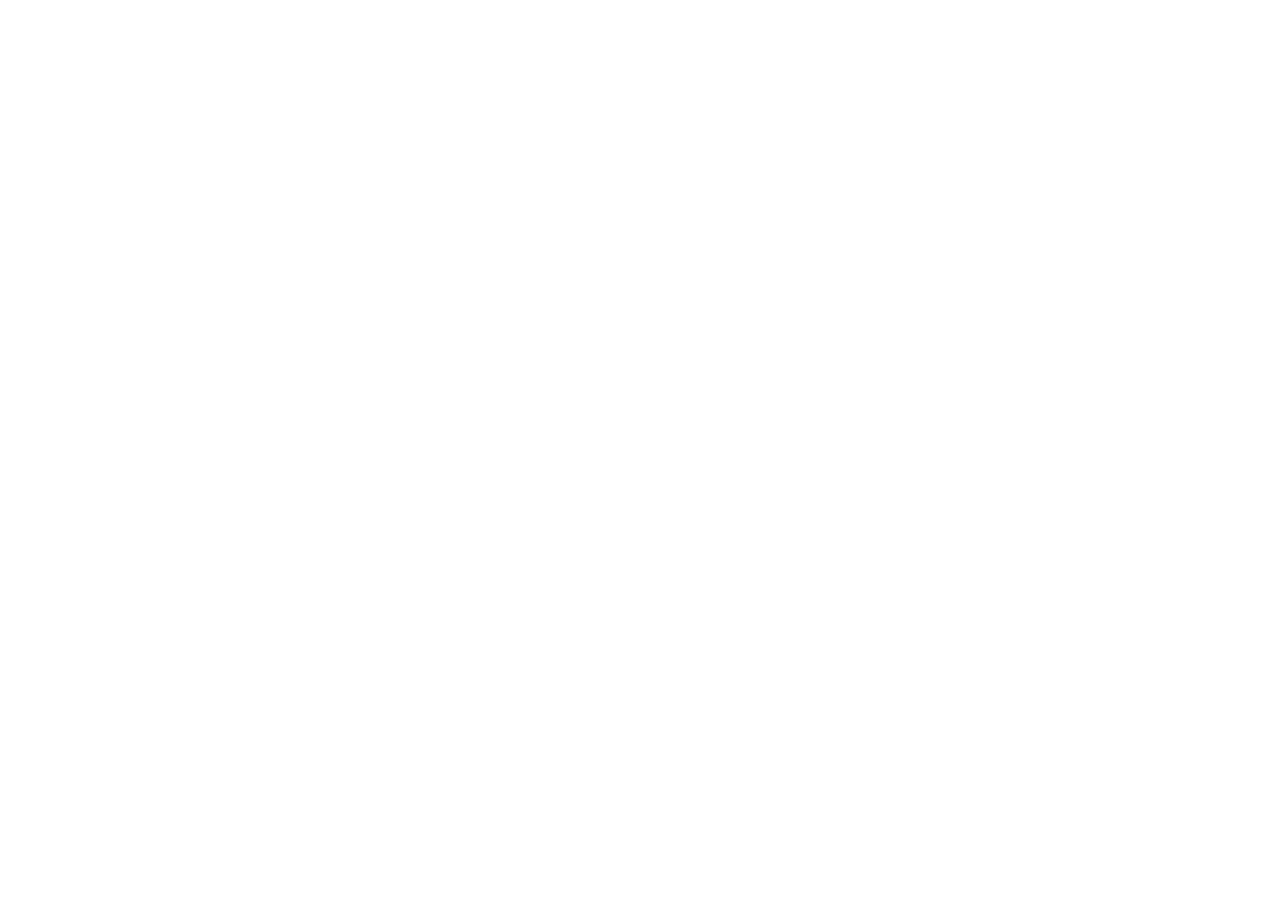
==== index.html @ 4afc9dd3 "Estrutura Básica" ====
<!DOCTYPE html>
<html lang="pt-br">
<head>
    <meta charset="UTF-8">
    <meta name="viewport" content="width=device-width, initial-scale=1.0">
   <link rel="stylesheet" href="style.css">
    <title>Coca-Cola</title>
</head>
<body>
    
</body>
</html>
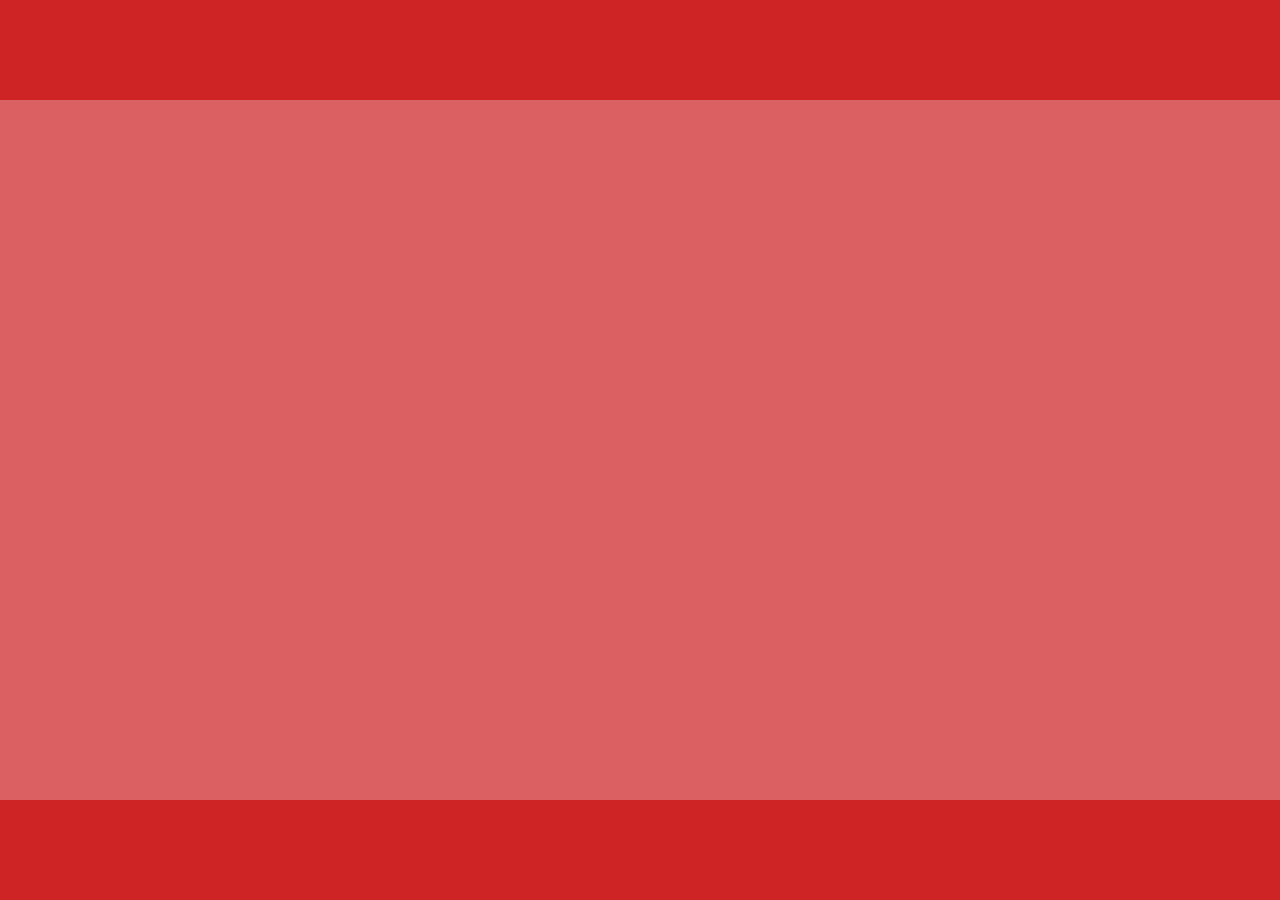
==== commit 9677f815: "Adiciona a estrutura do body com header, main e footer" ====
--- a/index.html
+++ b/index.html
@@ -7,6 +7,14 @@
     <title>Coca-Cola</title>
 </head>
 <body>
-    
+    <header>
+
+    </header>
+    <main>
+
+    </main>
+    <footer>
+
+    </footer>   
 </body>
 </html>--- a/style.css
+++ b/style.css
@@ -0,0 +1,32 @@
+* {
+    padding: 0;
+    margin: 0;
+    box-sizing: border-box;
+}
+
+body{
+    width: 100vw;
+    height: 100vh;
+    display: flex;
+    flex-direction: column;
+    background:linear-gradient(#CF2425,#DA6062 50%,#DA6062 60%,#DA3B3F);
+
+}
+
+header, footer{
+    height: 100px;
+    background-color: #CF2425;
+    color: #FFFFFF;
+    display: flex;
+    align-items: center;
+    justify-content: space-between;
+    padding: 0 20px;
+}
+
+main{
+    flex-grow: 1;
+    display: flex;
+    justify-content: center;
+    align-items: center;
+    background-color: #DA6062;
+}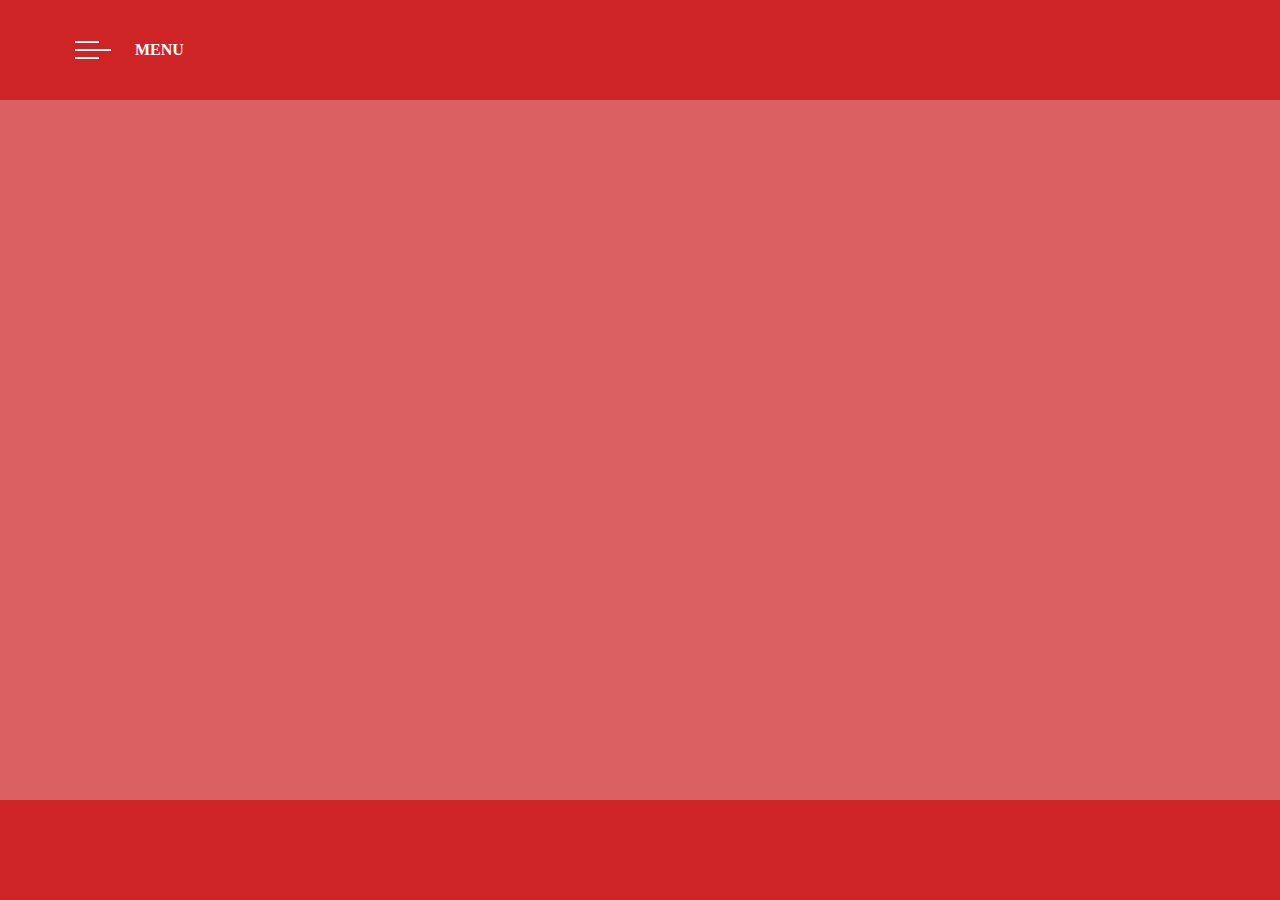
==== commit 635f73b0: "Adiciona HTML e CSS do header" ====
--- a/index.html
+++ b/index.html
@@ -8,7 +8,8 @@
 </head>
 <body>
     <header>
-
+        <img src="./img/menu-burger.svg" alt="Menu Hamburguer">
+        <span>MENU</span>
     </header>
     <main>
 
--- a/style.css
+++ b/style.css
@@ -29,4 +29,18 @@
     justify-content: center;
     align-items: center;
     background-color: #DA6062;
+}
+
+header{
+    height: 100px;
+    display: flex;
+    align-items: center;
+    gap: 24px;
+    color: #FFFFFF;
+    padding-left: 75px;
+    justify-content: flex-start;
+}
+
+header span{
+    font-weight: 600;
 }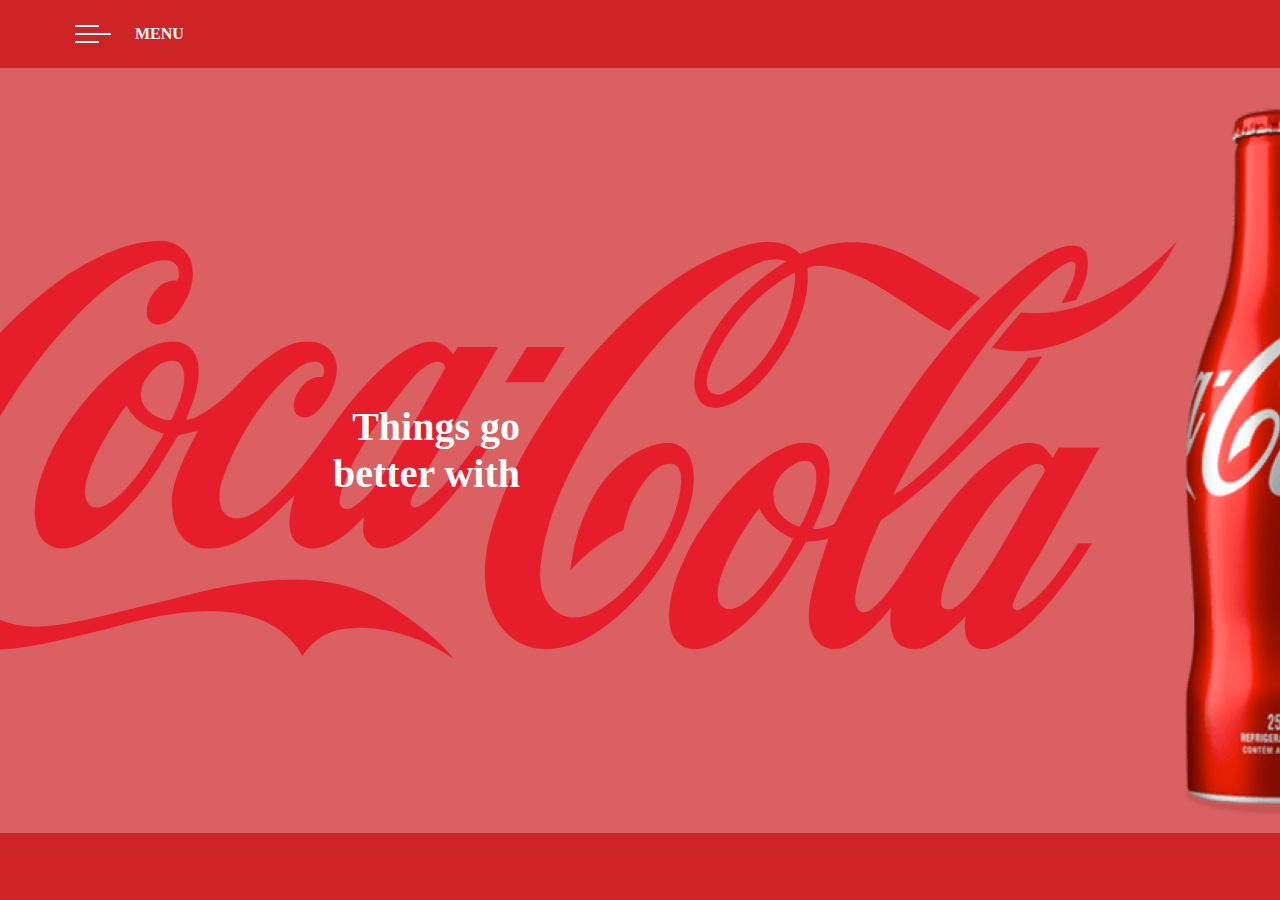
==== commit b8a33098: "Adiciona HTML e CSS do main" ====
--- a/index.html
+++ b/index.html
@@ -12,7 +12,9 @@
         <span>MENU</span>
     </header>
     <main>
-
+        <img src="./img/background-image.png" alt="Logo da Coca-Cola" class="background-logo">
+        <h2 class="content-text">Things go better with</h2>
+        <img src="./img/coca-cola.png" alt="garrafa coca-cola" class="content-image">
     </main>
     <footer>
 
--- a/style.css
+++ b/style.css
@@ -43,4 +43,36 @@
 
 header span{
     font-weight: 600;
+}
+
+main{
+    flex-grow: 1;
+    display: flex;
+    justify-content: center;
+    align-items: center;
+}
+
+.bacground-logo{
+    position: absolute;
+    width: 100%;
+    max-height: 100%;
+    margin: auto;
+    top: 0;
+    left: 0;
+    right: 0;
+    bottom: 0;
+    z-index: -1;
+}
+
+.content-text {
+    position: absolute;
+    color: #FFFFFF;
+    font-size: 2.5rem;
+    width: 240px;
+    transform: translateX(-100%);
+    text-align: end;
+}
+
+.content-image {
+    height: 85vh;
 }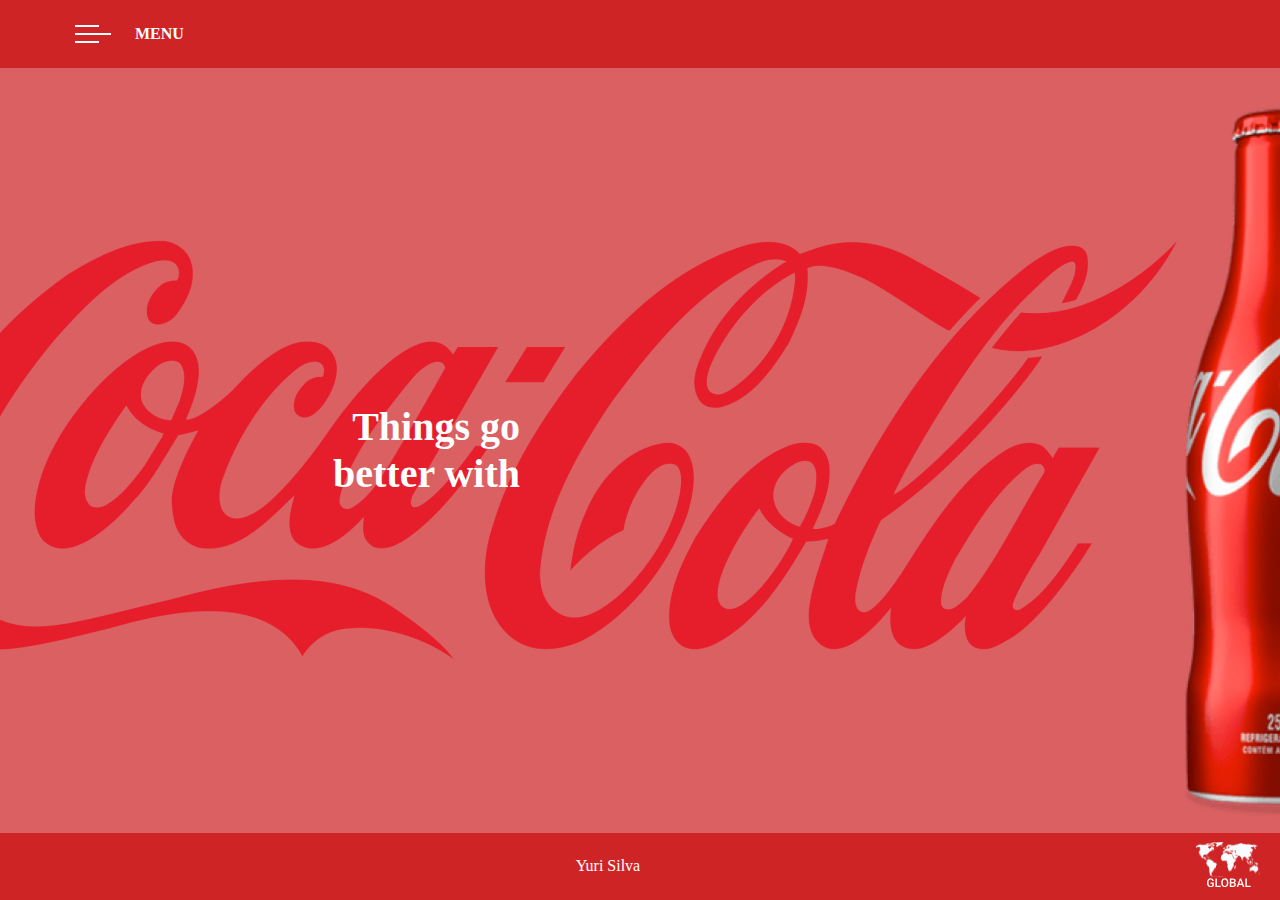
==== commit ac083ce3: "Adiciona HTML e CSS do footer" ====
--- a/index.html
+++ b/index.html
@@ -17,7 +17,9 @@
         <img src="./img/coca-cola.png" alt="garrafa coca-cola" class="content-image">
     </main>
     <footer>
-
+        <div></div>
+        <span>Yuri Silva</span>
+        <img src="./img/map.svg" alt="mapa">
     </footer>   
 </body>
 </html>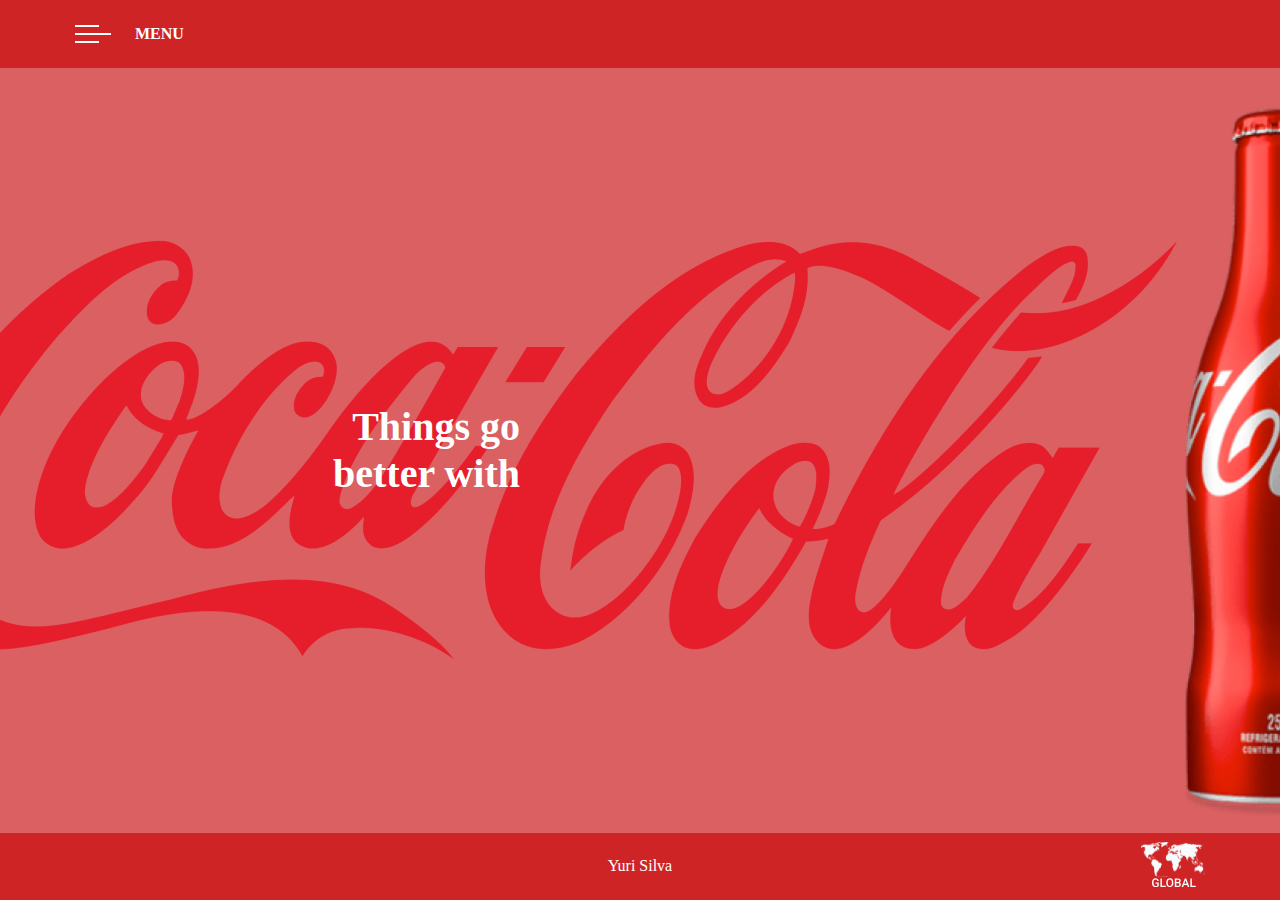
==== commit b6f0578b: "Cria o README do projeto" ====
--- a/index.html
+++ b/index.html
@@ -12,7 +12,7 @@
         <span>MENU</span>
     </header>
     <main>
-        <img src="./img/background-image.png" alt="Logo da Coca-Cola" class="background-logo">
+        <img src="./img/background-image.png" alt="Logo da Coca-Cola" class="background-image">
         <h2 class="content-text">Things go better with</h2>
         <img src="./img/coca-cola.png" alt="garrafa coca-cola" class="content-image">
     </main>
--- a/style.css
+++ b/style.css
@@ -75,4 +75,40 @@
 
 .content-image {
     height: 85vh;
+}
+
+footer{
+    height: 100px;
+    display: flex;
+    justify-content: space-between;
+    align-items: center;
+    padding-right: 75px;
+    padding-left: 75px;
+    color: #FFFFFF;
+    font-weight: 100;
+}
+
+footer div {
+    width: 64px;
+}
+
+@media (max-width: 768px) {
+    header {
+        padding-left: 25px;
+    }
+
+    .content-text {
+        transform: translateX(0%);
+        top: 80px;
+        font-size: 1rem;
+        width: 100px;
+        text-align: center;
+    }
+    .content-image {
+        height: 70vh;
+    }
+
+    footer {
+        padding: 0px 25px; 
+    }
 }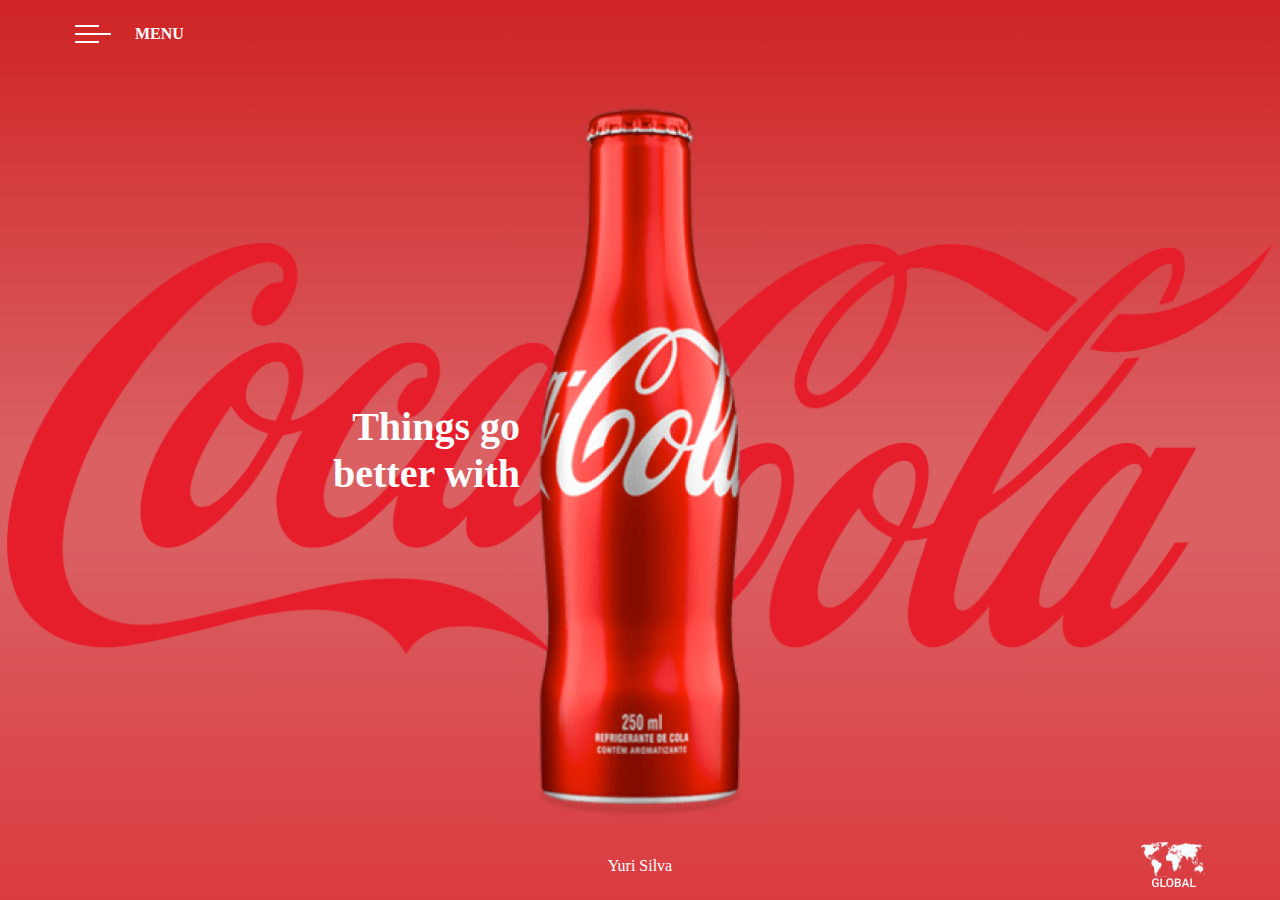
==== commit e7dd539a: "Tirar a cor e colocar a logo do background" ====
--- a/index.html
+++ b/index.html
@@ -12,7 +12,7 @@
         <span>MENU</span>
     </header>
     <main>
-        <img src="./img/background-image.png" alt="Logo da Coca-Cola" class="background-image">
+        <img src="./img/background-image.png" alt="Logo da Coca-Cola" class="background-logo">
         <h2 class="content-text">Things go better with</h2>
         <img src="./img/coca-cola.png" alt="garrafa coca-cola" class="content-image">
     </main>
--- a/style.css
+++ b/style.css
@@ -15,7 +15,6 @@
 
 header, footer{
     height: 100px;
-    background-color: #CF2425;
     color: #FFFFFF;
     display: flex;
     align-items: center;
@@ -28,7 +27,6 @@
     display: flex;
     justify-content: center;
     align-items: center;
-    background-color: #DA6062;
 }
 
 header{
@@ -52,7 +50,7 @@
     align-items: center;
 }
 
-.bacground-logo{
+.background-logo{
     position: absolute;
     width: 100%;
     max-height: 100%;
